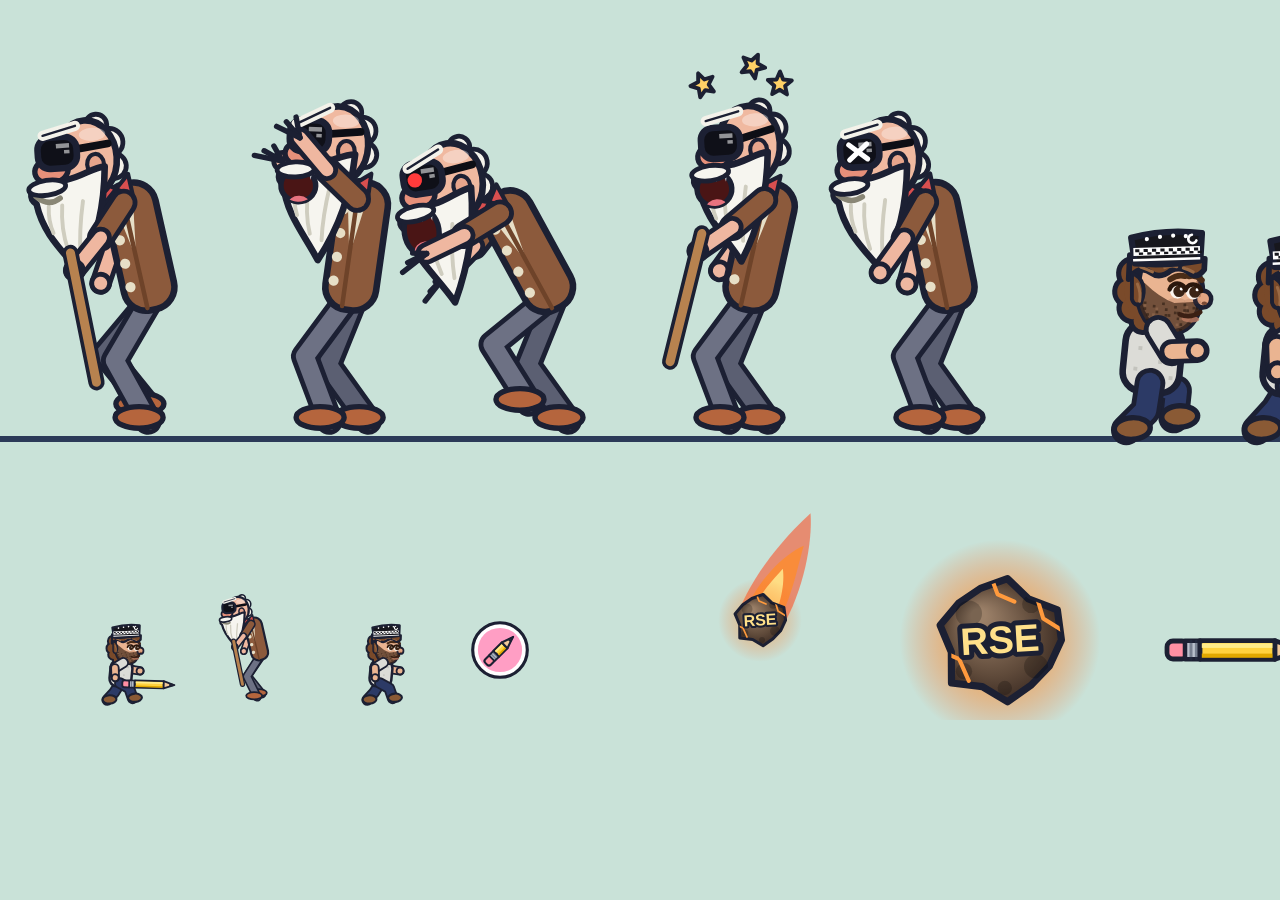
==== dev/new.html @ e9fe6482 "quello che andava fixato" ====
<!doctype html>
<html><head><meta charset="utf-8"><title>Francone, matita, meteorite</title>
<style>body{margin:0;background:#c9e2d8}canvas{display:block}</style></head>
<body><canvas id="c" width="1500" height="720"></canvas>
<script src="../js/config.js"></script><script src="../js/util.js"></script><script src="../js/art.js"></script>
<script>
const A = Q.Art, ctx = document.getElementById('c').getContext('2d');
ctx.fillStyle = '#c9e2d8'; ctx.fillRect(0, 0, 1500, 720);
ctx.fillStyle = '#2b3a58'; ctx.fillRect(0, 436, 1500, 6);
function at(x, y, s, fn) { ctx.save(); ctx.translate(x, y); ctx.scale(s, s); fn(); ctx.restore(); }
// Francone in each state, big (facing left like in the game) + hero next to him for scale
['stalk', 'windup', 'lunge', 'stun', 'dead'].forEach((st, i) => at(150 + i * 200, 430, 3, () => { ctx.scale(-1, 1); A.oldman(ctx, { t: 0.4 + i * 0.7, state: st }); }));
at(1150, 430, 3, () => A.hero(ctx, { t: 0.3, mode: 'run', air: false, vy: 0, expr: 'normal' }));
// hero with the pencil (run, jump)
[0.1, 0.45].forEach((t, i) => at(1290 + i * 100, 430, 3, () => A.hero(ctx, { t, mode: 'run', air: i === 1, vy: -200, expr: 'happy', pencil: true })));
// real scale row: hero 1.15x (as in game) next to Francone 1x and the pencil badge
at(120, 700, 1.15, () => A.hero(ctx, { t: 0.1, mode: 'run', air: false, vy: 0, expr: 'normal', pencil: true }));
at(260, 700, 1, () => { ctx.scale(-1, 1); A.oldman(ctx, { t: 0.5, state: 'stalk' }); });
at(380, 700, 1.15, () => A.hero(ctx, { t: 0.1, mode: 'run', air: false, vy: 0, expr: 'normal' }));
at(500, 650, 1.3, () => A.powerBadge(ctx, 'pencil', 0.5));
// meteorite: tail along the travel direction (down-left), rock, and bigger rock
at(760, 620, 1, () => { ctx.rotate(Math.atan2(1, -0.5)); A.meteorTrail(ctx, 0.3); ctx.rotate(-Math.atan2(1, -0.5)); A.meteor(ctx, 0.3); });
at(1000, 640, 2.4, () => A.meteor(ctx, 0.1));
at(1170, 650, 3, () => A.pencil(ctx, 44, 0));
</script></body></html>
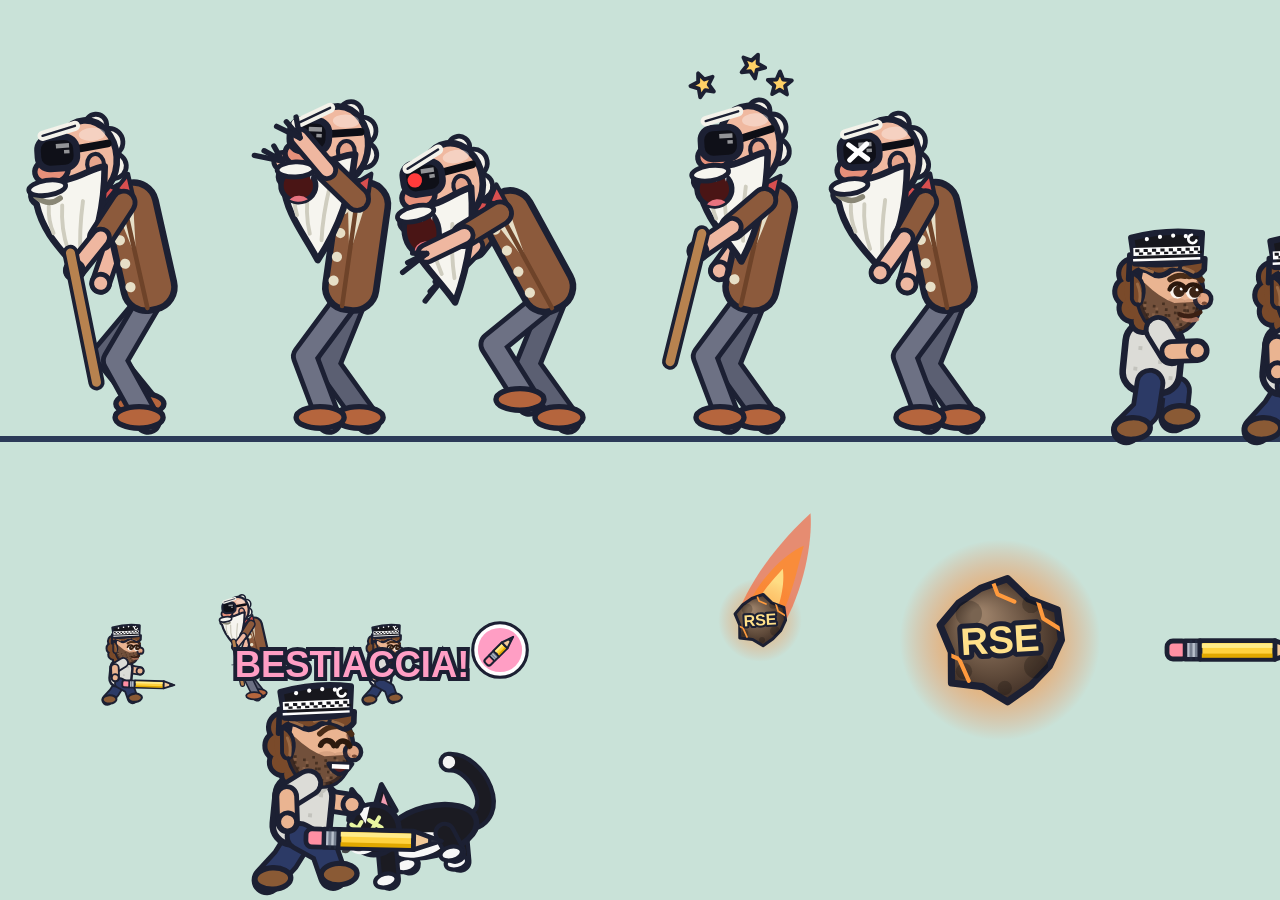
==== commit 8b58ee0d: "altro" ====
--- a/dev/new.html
+++ b/dev/new.html
@@ -1,11 +1,11 @@
 <!doctype html>
 <html><head><meta charset="utf-8"><title>Francone, matita, meteorite</title>
 <style>body{margin:0;background:#c9e2d8}canvas{display:block}</style></head>
-<body><canvas id="c" width="1500" height="720"></canvas>
+<body><canvas id="c" width="1500" height="900"></canvas>
 <script src="../js/config.js"></script><script src="../js/util.js"></script><script src="../js/art.js"></script>
 <script>
 const A = Q.Art, ctx = document.getElementById('c').getContext('2d');
-ctx.fillStyle = '#c9e2d8'; ctx.fillRect(0, 0, 1500, 720);
+ctx.fillStyle = '#c9e2d8'; ctx.fillRect(0, 0, 1500, 900);
 ctx.fillStyle = '#2b3a58'; ctx.fillRect(0, 436, 1500, 6);
 function at(x, y, s, fn) { ctx.save(); ctx.translate(x, y); ctx.scale(s, s); fn(); ctx.restore(); }
 // Francone in each state, big (facing left like in the game) + hero next to him for scale
@@ -18,6 +18,14 @@
 at(260, 700, 1, () => { ctx.scale(-1, 1); A.oldman(ctx, { t: 0.5, state: 'stalk' }); });
 at(380, 700, 1.15, () => A.hero(ctx, { t: 0.1, mode: 'run', air: false, vy: 0, expr: 'normal' }));
 at(500, 650, 1.3, () => A.powerBadge(ctx, 'pencil', 0.5));
+// Figaro impaled on the pencil, exactly as the game composes it: hero at 1.15x, cat 'dead' pinned at (hero.x+50, hero.y-3) tilted -0.25
+at(300, 880, 2.6, () => {
+  const px = 0, py = 0;
+  ctx.save(); ctx.translate(px + 50, py - 3); ctx.translate(0, -13); ctx.rotate(-0.25); ctx.translate(0, 13); ctx.scale(-1, 1); A.cat(ctx, { t: 0.3, state: 'dead' }); ctx.restore();
+  ctx.save(); ctx.translate(px, py); ctx.scale(1.15, 1.15); A.hero(ctx, { t: 0.1, mode: 'run', air: false, vy: 0, expr: 'happy', pencil: true }); ctx.restore();
+  ctx.font = '700 22px Bungee, Impact, sans-serif'; ctx.fillStyle = '#ff9ec4'; ctx.strokeStyle = '#1c2033'; ctx.lineWidth = 4; ctx.textAlign = 'center';
+  ctx.font = '700 14px Bungee, Impact, sans-serif'; ctx.lineWidth = 3; ctx.strokeText('BESTIACCIA!', px + 20, py - 78); ctx.fillText('BESTIACCIA!', px + 20, py - 78);
+});
 // meteorite: tail along the travel direction (down-left), rock, and bigger rock
 at(760, 620, 1, () => { ctx.rotate(Math.atan2(1, -0.5)); A.meteorTrail(ctx, 0.3); ctx.rotate(-Math.atan2(1, -0.5)); A.meteor(ctx, 0.3); });
 at(1000, 640, 2.4, () => A.meteor(ctx, 0.1));
